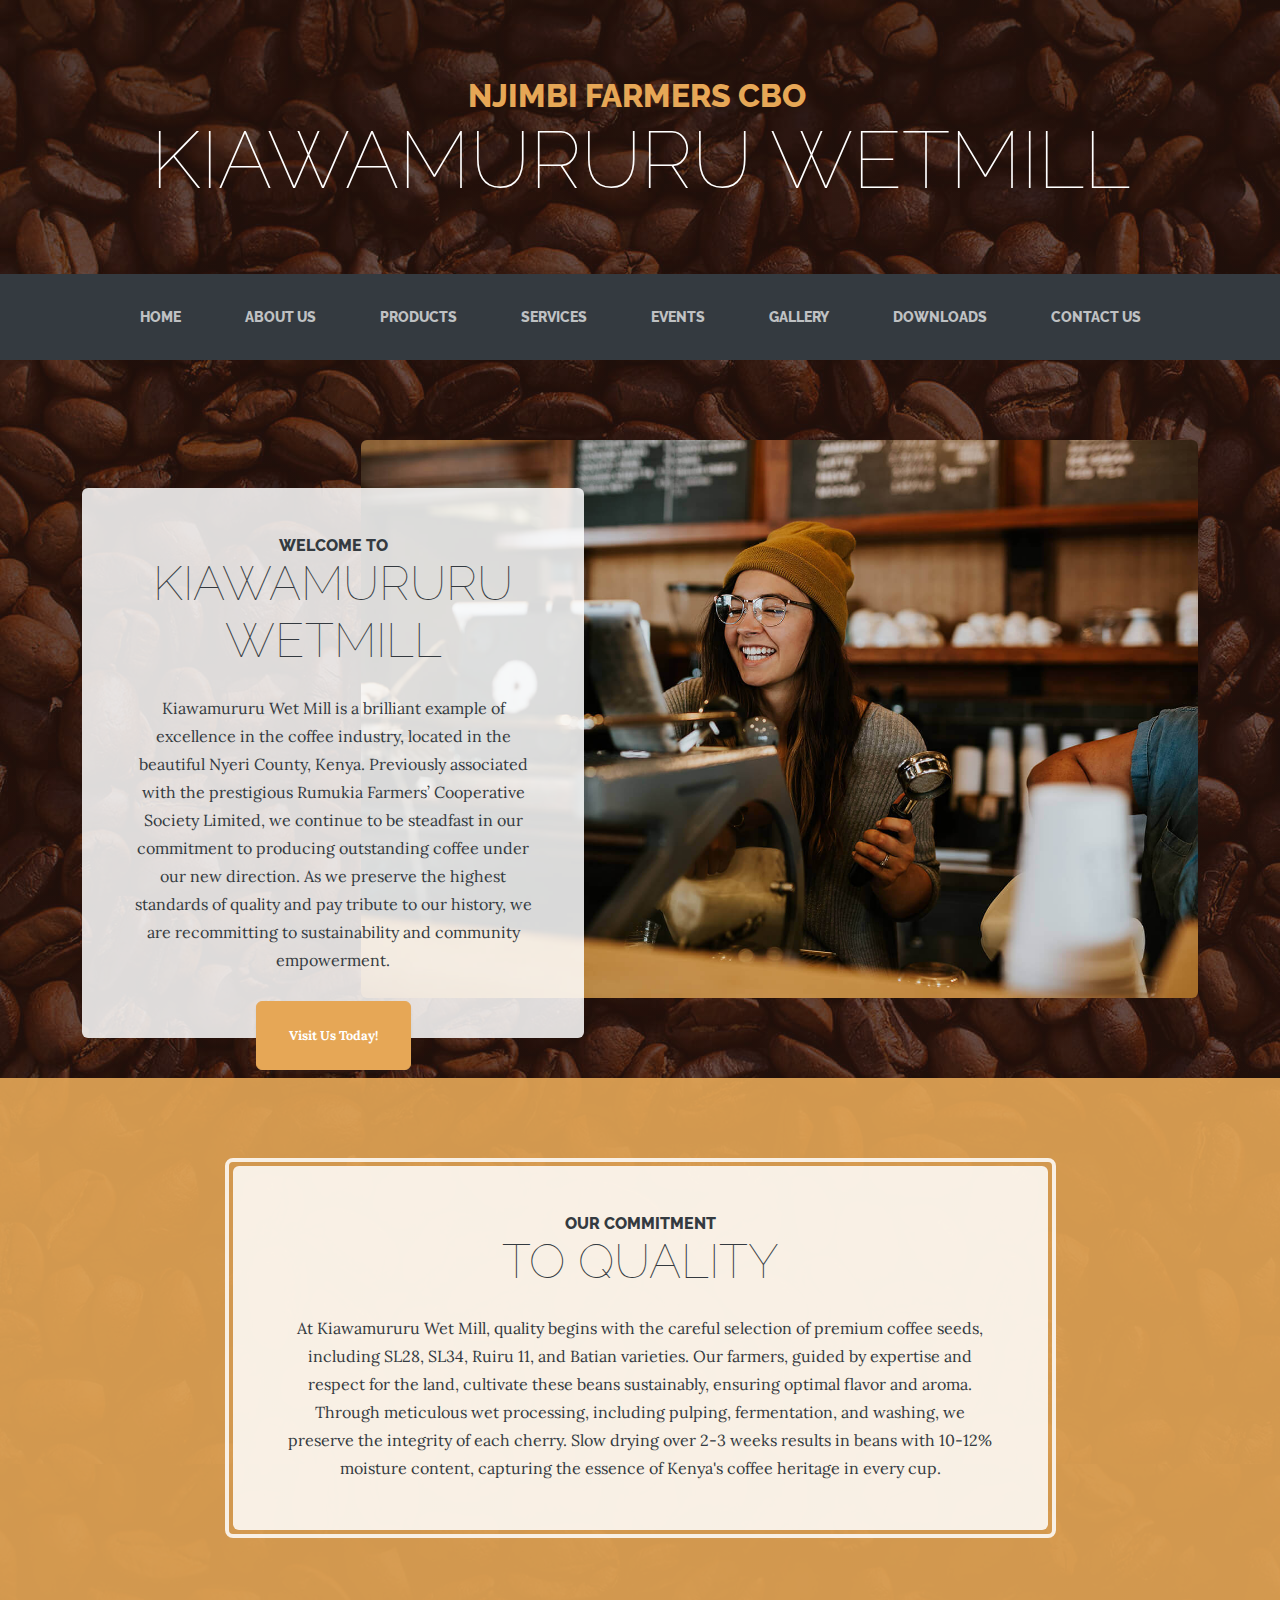
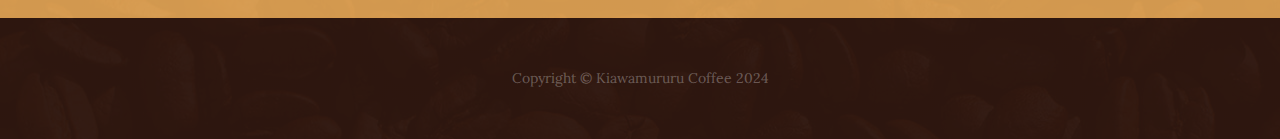
==== index.html @ 590cb736 "Initial Commit" ====
<!DOCTYPE html>
<html data-bs-theme="light" lang="en">

<head>
    <meta charset="utf-8">
    <meta name="viewport" content="width=device-width, initial-scale=1.0, shrink-to-fit=no">
    <title>Home - Kiawamururu Coffee</title>
    <meta name="description" content="Kiawamururu Factory was initially under the great Mukurwe-ini Society (now the Rumukia Society, as of
2004). This facility is wholly owned by member coffee growers and affiliated to Rumukia Farmers co-operative
society.
The factory is run by a Factory Manager who is oversees all daily operations and reports to the Society
Secretary Manager. Other staff includes an office clerk and machine operator. Additionally the factory has
three factory representatives elected by members to sit on the FCS management committee. The
representatives are involved in making major decisions for the factory and the society as a whole. A field
supervisory committee monitors operations and supervise field agronomic practices in the field to ensure
quality of produce and that farmers adhere to laid down productions regulations.">
    <link rel="stylesheet" href="assets/bootstrap/css/bootstrap.min.css">
    <link rel="stylesheet" href="assets/css/Lora.css">
    <link rel="stylesheet" href="assets/css/Raleway.css">
</head>

<body style="background:linear-gradient(rgba(47, 23, 15, 0.65), rgba(47, 23, 15, 0.65)), url('assets/img/bg.jpg');">
    <h1 class="text-center text-white d-none d-lg-block site-heading"><span class="text-primary site-heading-upper mb-3">Njimbi farmers cbo&nbsp;</span><span class="site-heading-lower">kiawamururu Wetmill</span></h1>
    <nav class="navbar navbar-expand-lg bg-dark py-lg-4 navbar-dark" id="mainNav">
        <div class="container"><a class="navbar-brand text-uppercase d-lg-none text-expanded" href="#">Kiawamururu Coffee</a><button data-bs-toggle="collapse" class="navbar-toggler" data-bs-target="#navbarResponsive"><span class="visually-hidden">Toggle navigation</span><span class="navbar-toggler-icon"></span></button>
            <div class="collapse navbar-collapse" id="navbarResponsive">
                <ul class="navbar-nav mx-auto">
                    <li class="nav-item"><a class="nav-link" href="index.html">Home</a></li>
                    <li class="nav-item"><a class="nav-link" href="about.html">About us</a></li>
                    <li class="nav-item"><a class="nav-link" href="products.html">Products</a></li>
                    <li class="nav-item"><a class="nav-link" href="store.html">Services</a></li>
                    <li class="nav-item"><a class="nav-link" href="#">events</a></li>
                    <li class="nav-item"><a class="nav-link" href="#">Gallery</a></li>
                    <li class="nav-item"><a class="nav-link" href="#">Downloads</a></li>
                    <li class="nav-item"><a class="nav-link" href="#">contact Us</a></li>
                </ul>
            </div>
        </div>
    </nav>
    <section class="page-section clearfix">
        <div class="container">
            <div class="intro"><img class="img-fluid intro-img mb-3 mb-lg-0 rounded" src="assets/img/intro.jpg">
                <div class="text-center intro-text p-5 rounded bg-faded">
                    <h2 class="section-heading mb-4"><span class="section-heading-upper">Welcome To</span><span class="section-heading-lower">kiawamururu wetmill</span></h2>
                    <p class="mb-3">Kiawamururu Wet Mill is a brilliant example of excellence in the coffee industry, located in the beautiful Nyeri County, Kenya. Previously associated with the prestigious Rumukia Farmers’ Cooperative Society Limited, we continue to be steadfast in our commitment to producing outstanding coffee under our new direction. As we preserve the highest standards of quality and pay tribute to our history, we are recommitting to sustainability and community empowerment.</p>
                    <div class="mx-auto intro-button"><a class="btn btn-primary d-inline-block mx-auto btn-xl" role="button" href="#">Visit Us Today!</a></div>
                </div>
            </div>
        </div>
    </section>
    <section class="cta" margin-top="10em">
        <div class="container">
            <div class="row">
                <div class="col-xl-9 mx-auto">
                    <div class="text-center cta-inner rounded">
                        <h2 class="section-heading mb-4"><span class="section-heading-upper">Our commitment</span><span class="section-heading-lower">To Quality</span></h2>
                        <p class="mb-0">At Kiawamururu Wet Mill, quality begins with the careful selection of premium coffee seeds, including SL28, SL34, Ruiru 11, and Batian varieties. Our farmers, guided by expertise and respect for the land, cultivate these beans sustainably, ensuring optimal flavor and aroma. Through meticulous wet processing, including pulping, fermentation, and washing, we preserve the integrity of each cherry. Slow drying over 2-3 weeks results in beans with 10-12% moisture content, capturing the essence of Kenya's coffee heritage in every cup.</p>
                    </div>
                </div>
            </div>
        </div>
    </section>
    <footer class="text-center footer text-faded py-5">
        <div class="container">
            <p class="m-0 small">Copyright&nbsp;©&nbsp;Kiawamururu Coffee 2024</p>
        </div>
    </footer>
    <script src="assets/js/jquery.min.js"></script>
    <script src="assets/bootstrap/js/bootstrap.min.js"></script>
    <script src="assets/js/current-day.js"></script>
</body>

</html>
---- assets/css/Lora.css ----
@font-face {
	font-family: 'Lora';
	src: url(../../assets/fonts/Lora-ea2f15fc76f4672fdc5694eb12962fe0.woff2) format('woff2');
	font-weight: 400;
	font-style: italic;
	font-display: swap;
	unicode-range: U+0460-052F, U+1C80-1C88, U+20B4, U+2DE0-2DFF, U+A640-A69F, U+FE2E-FE2F;
}

@font-face {
	font-family: 'Lora';
	src: url(../../assets/fonts/Lora-cb33b71a9abf86b7de3d083a04eb397a.woff2) format('woff2');
	font-weight: 400;
	font-style: italic;
	font-display: swap;
	unicode-range: U+0301, U+0400-045F, U+0490-0491, U+04B0-04B1, U+2116;
}

@font-face {
	font-family: 'Lora';
	src: url(../../assets/fonts/Lora-267fdfec67ac6cbd1489e616e8f21332.woff2) format('woff2');
	font-weight: 400;
	font-style: italic;
	font-display: swap;
	unicode-range: U+0302-0303, U+0305, U+0307-0308, U+0330, U+0391-03A1, U+03A3-03A9, U+03B1-03C9, U+03D1, U+03D5-03D6, U+03F0-03F1, U+03F4-03F5, U+2034-2037, U+2057, U+20D0-20DC, U+20E1, U+20E5-20EF, U+2102, U+210A-210E, U+2110-2112, U+2115, U+2119-211D, U+2124, U+2128, U+212C-212D, U+212F-2131, U+2133-2138, U+213C-2140, U+2145-2149, U+2190, U+2192, U+2194-21AE, U+21B0-21E5, U+21F1-21F2, U+21F4-2211, U+2213-2214, U+2216-22FF, U+2308-230B, U+2310, U+2319, U+231C-2321, U+2336-237A, U+237C, U+2395, U+239B-23B6, U+23D0, U+23DC-23E1, U+2474-2475, U+25AF, U+25B3, U+25B7, U+25BD, U+25C1, U+25CA, U+25CC, U+25FB, U+266D-266F, U+27C0-27FF, U+2900-2AFF, U+2B0E-2B11, U+2B30-2B4C, U+2BFE, U+FF5B, U+FF5D, U+1D400-1D7FF, U+1EE00-1EEFF;
}

@font-face {
	font-family: 'Lora';
	src: url(../../assets/fonts/Lora-3aef185362c89519bac510c0a935184e.woff2) format('woff2');
	font-weight: 400;
	font-style: italic;
	font-display: swap;
	unicode-range: U+0001-000C, U+000E-001F, U+007F-009F, U+20DD-20E0, U+20E2-20E4, U+2150-218F, U+2190, U+2192, U+2194-2199, U+21AF, U+21E6-21F0, U+21F3, U+2218-2219, U+2299, U+22C4-22C6, U+2300-243F, U+2440-244A, U+2460-24FF, U+25A0-27BF, U+2800-28FF, U+2921-2922, U+2981, U+29BF, U+29EB, U+2B00-2BFF, U+4DC0-4DFF, U+FFF9-FFFB, U+10140-1018E, U+10190-1019C, U+101A0, U+101D0-101FD, U+102E0-102FB, U+10E60-10E7E, U+1D2C0-1D2D3, U+1D2E0-1D37F, U+1F000-1F0FF, U+1F100-1F1AD, U+1F1E6-1F1FF, U+1F30D-1F30F, U+1F315, U+1F31C, U+1F31E, U+1F320-1F32C, U+1F336, U+1F378, U+1F37D, U+1F382, U+1F393-1F39F, U+1F3A7-1F3A8, U+1F3AC-1F3AF, U+1F3C2, U+1F3C4-1F3C6, U+1F3CA-1F3CE, U+1F3D4-1F3E0, U+1F3ED, U+1F3F1-1F3F3, U+1F3F5-1F3F7, U+1F408, U+1F415, U+1F41F, U+1F426, U+1F43F, U+1F441-1F442, U+1F444, U+1F446-1F449, U+1F44C-1F44E, U+1F453, U+1F46A, U+1F47D, U+1F4A3, U+1F4B0, U+1F4B3, U+1F4B9, U+1F4BB, U+1F4BF, U+1F4C8-1F4CB, U+1F4D6, U+1F4DA, U+1F4DF, U+1F4E3-1F4E6, U+1F4EA-1F4ED, U+1F4F7, U+1F4F9-1F4FB, U+1F4FD-1F4FE, U+1F503, U+1F507-1F50B, U+1F50D, U+1F512-1F513, U+1F53E-1F54A, U+1F54F-1F5FA, U+1F610, U+1F650-1F67F, U+1F687, U+1F68D, U+1F691, U+1F694, U+1F698, U+1F6AD, U+1F6B2, U+1F6B9-1F6BA, U+1F6BC, U+1F6C6-1F6CF, U+1F6D3-1F6D7, U+1F6E0-1F6EA, U+1F6F0-1F6F3, U+1F6F7-1F6FC, U+1F700-1F7FF, U+1F800-1F80B, U+1F810-1F847, U+1F850-1F859, U+1F860-1F887, U+1F890-1F8AD, U+1F8B0-1F8B1, U+1F900-1F90B, U+1F93B, U+1F946, U+1F984, U+1F996, U+1F9E9, U+1FA00-1FA6F, U+1FA70-1FA7C, U+1FA80-1FA88, U+1FA90-1FABD, U+1FABF-1FAC5, U+1FACE-1FADB, U+1FAE0-1FAE8, U+1FAF0-1FAF8, U+1FB00-1FBFF;
}

@font-face {
	font-family: 'Lora';
	src: url(../../assets/fonts/Lora-f9640bea19f9d3f92d533cfc4843503a.woff2) format('woff2');
	font-weight: 400;
	font-style: italic;
	font-display: swap;
	unicode-range: U+0102-0103, U+0110-0111, U+0128-0129, U+0168-0169, U+01A0-01A1, U+01AF-01B0, U+0300-0301, U+0303-0304, U+0308-0309, U+0323, U+0329, U+1EA0-1EF9, U+20AB;
}

@font-face {
	font-family: 'Lora';
	src: url(../../assets/fonts/Lora-28de9fecfd8057695bc2c745bdec87e8.woff2) format('woff2');
	font-weight: 400;
	font-style: italic;
	font-display: swap;
	unicode-range: U+0100-02AF, U+0304, U+0308, U+0329, U+1E00-1E9F, U+1EF2-1EFF, U+2020, U+20A0-20AB, U+20AD-20C0, U+2113, U+2C60-2C7F, U+A720-A7FF;
}

@font-face {
	font-family: 'Lora';
	src: url(../../assets/fonts/Lora-949b09c1a87c35c5c4b1c8da98639f54.woff2) format('woff2');
	font-weight: 400;
	font-style: italic;
	font-display: swap;
	unicode-range: U+0000-00FF, U+0131, U+0152-0153, U+02BB-02BC, U+02C6, U+02DA, U+02DC, U+0304, U+0308, U+0329, U+2000-206F, U+2074, U+20AC, U+2122, U+2191, U+2193, U+2212, U+2215, U+FEFF, U+FFFD;
}

@font-face {
	font-family: 'Lora';
	src: url(../../assets/fonts/Lora-ea2f15fc76f4672fdc5694eb12962fe0.woff2) format('woff2');
	font-weight: 700;
	font-style: italic;
	font-display: swap;
	unicode-range: U+0460-052F, U+1C80-1C88, U+20B4, U+2DE0-2DFF, U+A640-A69F, U+FE2E-FE2F;
}

@font-face {
	font-family: 'Lora';
	src: url(../../assets/fonts/Lora-cb33b71a9abf86b7de3d083a04eb397a.woff2) format('woff2');
	font-weight: 700;
	font-style: italic;
	font-display: swap;
	unicode-range: U+0301, U+0400-045F, U+0490-0491, U+04B0-04B1, U+2116;
}

@font-face {
	font-family: 'Lora';
	src: url(../../assets/fonts/Lora-267fdfec67ac6cbd1489e616e8f21332.woff2) format('woff2');
	font-weight: 700;
	font-style: italic;
	font-display: swap;
	unicode-range: U+0302-0303, U+0305, U+0307-0308, U+0330, U+0391-03A1, U+03A3-03A9, U+03B1-03C9, U+03D1, U+03D5-03D6, U+03F0-03F1, U+03F4-03F5, U+2034-2037, U+2057, U+20D0-20DC, U+20E1, U+20E5-20EF, U+2102, U+210A-210E, U+2110-2112, U+2115, U+2119-211D, U+2124, U+2128, U+212C-212D, U+212F-2131, U+2133-2138, U+213C-2140, U+2145-2149, U+2190, U+2192, U+2194-21AE, U+21B0-21E5, U+21F1-21F2, U+21F4-2211, U+2213-2214, U+2216-22FF, U+2308-230B, U+2310, U+2319, U+231C-2321, U+2336-237A, U+237C, U+2395, U+239B-23B6, U+23D0, U+23DC-23E1, U+2474-2475, U+25AF, U+25B3, U+25B7, U+25BD, U+25C1, U+25CA, U+25CC, U+25FB, U+266D-266F, U+27C0-27FF, U+2900-2AFF, U+2B0E-2B11, U+2B30-2B4C, U+2BFE, U+FF5B, U+FF5D, U+1D400-1D7FF, U+1EE00-1EEFF;
}

@font-face {
	font-family: 'Lora';
	src: url(../../assets/fonts/Lora-3aef185362c89519bac510c0a935184e.woff2) format('woff2');
	font-weight: 700;
	font-style: italic;
	font-display: swap;
	unicode-range: U+0001-000C, U+000E-001F, U+007F-009F, U+20DD-20E0, U+20E2-20E4, U+2150-218F, U+2190, U+2192, U+2194-2199, U+21AF, U+21E6-21F0, U+21F3, U+2218-2219, U+2299, U+22C4-22C6, U+2300-243F, U+2440-244A, U+2460-24FF, U+25A0-27BF, U+2800-28FF, U+2921-2922, U+2981, U+29BF, U+29EB, U+2B00-2BFF, U+4DC0-4DFF, U+FFF9-FFFB, U+10140-1018E, U+10190-1019C, U+101A0, U+101D0-101FD, U+102E0-102FB, U+10E60-10E7E, U+1D2C0-1D2D3, U+1D2E0-1D37F, U+1F000-1F0FF, U+1F100-1F1AD, U+1F1E6-1F1FF, U+1F30D-1F30F, U+1F315, U+1F31C, U+1F31E, U+1F320-1F32C, U+1F336, U+1F378, U+1F37D, U+1F382, U+1F393-1F39F, U+1F3A7-1F3A8, U+1F3AC-1F3AF, U+1F3C2, U+1F3C4-1F3C6, U+1F3CA-1F3CE, U+1F3D4-1F3E0, U+1F3ED, U+1F3F1-1F3F3, U+1F3F5-1F3F7, U+1F408, U+1F415, U+1F41F, U+1F426, U+1F43F, U+1F441-1F442, U+1F444, U+1F446-1F449, U+1F44C-1F44E, U+1F453, U+1F46A, U+1F47D, U+1F4A3, U+1F4B0, U+1F4B3, U+1F4B9, U+1F4BB, U+1F4BF, U+1F4C8-1F4CB, U+1F4D6, U+1F4DA, U+1F4DF, U+1F4E3-1F4E6, U+1F4EA-1F4ED, U+1F4F7, U+1F4F9-1F4FB, U+1F4FD-1F4FE, U+1F503, U+1F507-1F50B, U+1F50D, U+1F512-1F513, U+1F53E-1F54A, U+1F54F-1F5FA, U+1F610, U+1F650-1F67F, U+1F687, U+1F68D, U+1F691, U+1F694, U+1F698, U+1F6AD, U+1F6B2, U+1F6B9-1F6BA, U+1F6BC, U+1F6C6-1F6CF, U+1F6D3-1F6D7, U+1F6E0-1F6EA, U+1F6F0-1F6F3, U+1F6F7-1F6FC, U+1F700-1F7FF, U+1F800-1F80B, U+1F810-1F847, U+1F850-1F859, U+1F860-1F887, U+1F890-1F8AD, U+1F8B0-1F8B1, U+1F900-1F90B, U+1F93B, U+1F946, U+1F984, U+1F996, U+1F9E9, U+1FA00-1FA6F, U+1FA70-1FA7C, U+1FA80-1FA88, U+1FA90-1FABD, U+1FABF-1FAC5, U+1FACE-1FADB, U+1FAE0-1FAE8, U+1FAF0-1FAF8, U+1FB00-1FBFF;
}

@font-face {
	font-family: 'Lora';
	src: url(../../assets/fonts/Lora-f9640bea19f9d3f92d533cfc4843503a.woff2) format('woff2');
	font-weight: 700;
	font-style: italic;
	font-display: swap;
	unicode-range: U+0102-0103, U+0110-0111, U+0128-0129, U+0168-0169, U+01A0-01A1, U+01AF-01B0, U+0300-0301, U+0303-0304, U+0308-0309, U+0323, U+0329, U+1EA0-1EF9, U+20AB;
}

@font-face {
	font-family: 'Lora';
	src: url(../../assets/fonts/Lora-28de9fecfd8057695bc2c745bdec87e8.woff2) format('woff2');
	font-weight: 700;
	font-style: italic;
	font-display: swap;
	unicode-range: U+0100-02AF, U+0304, U+0308, U+0329, U+1E00-1E9F, U+1EF2-1EFF, U+2020, U+20A0-20AB, U+20AD-20C0, U+2113, U+2C60-2C7F, U+A720-A7FF;
}

@font-face {
	font-family: 'Lora';
	src: url(../../assets/fonts/Lora-949b09c1a87c35c5c4b1c8da98639f54.woff2) format('woff2');
	font-weight: 700;
	font-style: italic;
	font-display: swap;
	unicode-range: U+0000-00FF, U+0131, U+0152-0153, U+02BB-02BC, U+02C6, U+02DA, U+02DC, U+0304, U+0308, U+0329, U+2000-206F, U+2074, U+20AC, U+2122, U+2191, U+2193, U+2212, U+2215, U+FEFF, U+FFFD;
}

@font-face {
	font-family: 'Lora';
	src: url(../../assets/fonts/Lora-069e868535b29b8c75e2d1509e0a2b53.woff2) format('woff2');
	font-weight: 400;
	font-style: normal;
	font-display: swap;
	unicode-range: U+0460-052F, U+1C80-1C88, U+20B4, U+2DE0-2DFF, U+A640-A69F, U+FE2E-FE2F;
}

@font-face {
	font-family: 'Lora';
	src: url(../../assets/fonts/Lora-fb7f157da095da421a14f542733a7ce5.woff2) format('woff2');
	font-weight: 400;
	font-style: normal;
	font-display: swap;
	unicode-range: U+0301, U+0400-045F, U+0490-0491, U+04B0-04B1, U+2116;
}

@font-face {
	font-family: 'Lora';
	src: url(../../assets/fonts/Lora-9dc6be6822c1687f760bd5c960bdae6b.woff2) format('woff2');
	font-weight: 400;
	font-style: normal;
	font-display: swap;
	unicode-range: U+0302-0303, U+0305, U+0307-0308, U+0330, U+0391-03A1, U+03A3-03A9, U+03B1-03C9, U+03D1, U+03D5-03D6, U+03F0-03F1, U+03F4-03F5, U+2034-2037, U+2057, U+20D0-20DC, U+20E1, U+20E5-20EF, U+2102, U+210A-210E, U+2110-2112, U+2115, U+2119-211D, U+2124, U+2128, U+212C-212D, U+212F-2131, U+2133-2138, U+213C-2140, U+2145-2149, U+2190, U+2192, U+2194-21AE, U+21B0-21E5, U+21F1-21F2, U+21F4-2211, U+2213-2214, U+2216-22FF, U+2308-230B, U+2310, U+2319, U+231C-2321, U+2336-237A, U+237C, U+2395, U+239B-23B6, U+23D0, U+23DC-23E1, U+2474-2475, U+25AF, U+25B3, U+25B7, U+25BD, U+25C1, U+25CA, U+25CC, U+25FB, U+266D-266F, U+27C0-27FF, U+2900-2AFF, U+2B0E-2B11, U+2B30-2B4C, U+2BFE, U+FF5B, U+FF5D, U+1D400-1D7FF, U+1EE00-1EEFF;
}

@font-face {
	font-family: 'Lora';
	src: url(../../assets/fonts/Lora-8b950d0b57c9348f287e824bb1c94c0c.woff2) format('woff2');
	font-weight: 400;
	font-style: normal;
	font-display: swap;
	unicode-range: U+0001-000C, U+000E-001F, U+007F-009F, U+20DD-20E0, U+20E2-20E4, U+2150-218F, U+2190, U+2192, U+2194-2199, U+21AF, U+21E6-21F0, U+21F3, U+2218-2219, U+2299, U+22C4-22C6, U+2300-243F, U+2440-244A, U+2460-24FF, U+25A0-27BF, U+2800-28FF, U+2921-2922, U+2981, U+29BF, U+29EB, U+2B00-2BFF, U+4DC0-4DFF, U+FFF9-FFFB, U+10140-1018E, U+10190-1019C, U+101A0, U+101D0-101FD, U+102E0-102FB, U+10E60-10E7E, U+1D2C0-1D2D3, U+1D2E0-1D37F, U+1F000-1F0FF, U+1F100-1F1AD, U+1F1E6-1F1FF, U+1F30D-1F30F, U+1F315, U+1F31C, U+1F31E, U+1F320-1F32C, U+1F336, U+1F378, U+1F37D, U+1F382, U+1F393-1F39F, U+1F3A7-1F3A8, U+1F3AC-1F3AF, U+1F3C2, U+1F3C4-1F3C6, U+1F3CA-1F3CE, U+1F3D4-1F3E0, U+1F3ED, U+1F3F1-1F3F3, U+1F3F5-1F3F7, U+1F408, U+1F415, U+1F41F, U+1F426, U+1F43F, U+1F441-1F442, U+1F444, U+1F446-1F449, U+1F44C-1F44E, U+1F453, U+1F46A, U+1F47D, U+1F4A3, U+1F4B0, U+1F4B3, U+1F4B9, U+1F4BB, U+1F4BF, U+1F4C8-1F4CB, U+1F4D6, U+1F4DA, U+1F4DF, U+1F4E3-1F4E6, U+1F4EA-1F4ED, U+1F4F7, U+1F4F9-1F4FB, U+1F4FD-1F4FE, U+1F503, U+1F507-1F50B, U+1F50D, U+1F512-1F513, U+1F53E-1F54A, U+1F54F-1F5FA, U+1F610, U+1F650-1F67F, U+1F687, U+1F68D, U+1F691, U+1F694, U+1F698, U+1F6AD, U+1F6B2, U+1F6B9-1F6BA, U+1F6BC, U+1F6C6-1F6CF, U+1F6D3-1F6D7, U+1F6E0-1F6EA, U+1F6F0-1F6F3, U+1F6F7-1F6FC, U+1F700-1F7FF, U+1F800-1F80B, U+1F810-1F847, U+1F850-1F859, U+1F860-1F887, U+1F890-1F8AD, U+1F8B0-1F8B1, U+1F900-1F90B, U+1F93B, U+1F946, U+1F984, U+1F996, U+1F9E9, U+1FA00-1FA6F, U+1FA70-1FA7C, U+1FA80-1FA88, U+1FA90-1FABD, U+1FABF-1FAC5, U+1FACE-1FADB, U+1FAE0-1FAE8, U+1FAF0-1FAF8, U+1FB00-1FBFF;
}

@font-face {
	font-family: 'Lora';
	src: url(../../assets/fonts/Lora-e6751f3a9f00ca5d2005c39cdd06ade3.woff2) format('woff2');
	font-weight: 400;
	font-style: normal;
	font-display: swap;
	unicode-range: U+0102-0103, U+0110-0111, U+0128-0129, U+0168-0169, U+01A0-01A1, U+01AF-01B0, U+0300-0301, U+0303-0304, U+0308-0309, U+0323, U+0329, U+1EA0-1EF9, U+20AB;
}

@font-face {
	font-family: 'Lora';
	src: url(../../assets/fonts/Lora-c80641fb25cec35fe183b28438fe8080.woff2) format('woff2');
	font-weight: 400;
	font-style: normal;
	font-display: swap;
	unicode-range: U+0100-02AF, U+0304, U+0308, U+0329, U+1E00-1E9F, U+1EF2-1EFF, U+2020, U+20A0-20AB, U+20AD-20C0, U+2113, U+2C60-2C7F, U+A720-A7FF;
}

@font-face {
	font-family: 'Lora';
	src: url(../../assets/fonts/Lora-f37c495295ce73ffbcf2527b37e75e14.woff2) format('woff2');
	font-weight: 400;
	font-style: normal;
	font-display: swap;
	unicode-range: U+0000-00FF, U+0131, U+0152-0153, U+02BB-02BC, U+02C6, U+02DA, U+02DC, U+0304, U+0308, U+0329, U+2000-206F, U+2074, U+20AC, U+2122, U+2191, U+2193, U+2212, U+2215, U+FEFF, U+FFFD;
}

@font-face {
	font-family: 'Lora';
	src: url(../../assets/fonts/Lora-069e868535b29b8c75e2d1509e0a2b53.woff2) format('woff2');
	font-weight: 700;
	font-style: normal;
	font-display: swap;
	unicode-range: U+0460-052F, U+1C80-1C88, U+20B4, U+2DE0-2DFF, U+A640-A69F, U+FE2E-FE2F;
}

@font-face {
	font-family: 'Lora';
	src: url(../../assets/fonts/Lora-fb7f157da095da421a14f542733a7ce5.woff2) format('woff2');
	font-weight: 700;
	font-style: normal;
	font-display: swap;
	unicode-range: U+0301, U+0400-045F, U+0490-0491, U+04B0-04B1, U+2116;
}

@font-face {
	font-family: 'Lora';
	src: url(../../assets/fonts/Lora-9dc6be6822c1687f760bd5c960bdae6b.woff2) format('woff2');
	font-weight: 700;
	font-style: normal;
	font-display: swap;
	unicode-range: U+0302-0303, U+0305, U+0307-0308, U+0330, U+0391-03A1, U+03A3-03A9, U+03B1-03C9, U+03D1, U+03D5-03D6, U+03F0-03F1, U+03F4-03F5, U+2034-2037, U+2057, U+20D0-20DC, U+20E1, U+20E5-20EF, U+2102, U+210A-210E, U+2110-2112, U+2115, U+2119-211D, U+2124, U+2128, U+212C-212D, U+212F-2131, U+2133-2138, U+213C-2140, U+2145-2149, U+2190, U+2192, U+2194-21AE, U+21B0-21E5, U+21F1-21F2, U+21F4-2211, U+2213-2214, U+2216-22FF, U+2308-230B, U+2310, U+2319, U+231C-2321, U+2336-237A, U+237C, U+2395, U+239B-23B6, U+23D0, U+23DC-23E1, U+2474-2475, U+25AF, U+25B3, U+25B7, U+25BD, U+25C1, U+25CA, U+25CC, U+25FB, U+266D-266F, U+27C0-27FF, U+2900-2AFF, U+2B0E-2B11, U+2B30-2B4C, U+2BFE, U+FF5B, U+FF5D, U+1D400-1D7FF, U+1EE00-1EEFF;
}

@font-face {
	font-family: 'Lora';
	src: url(../../assets/fonts/Lora-8b950d0b57c9348f287e824bb1c94c0c.woff2) format('woff2');
	font-weight: 700;
	font-style: normal;
	font-display: swap;
	unicode-range: U+0001-000C, U+000E-001F, U+007F-009F, U+20DD-20E0, U+20E2-20E4, U+2150-218F, U+2190, U+2192, U+2194-2199, U+21AF, U+21E6-21F0, U+21F3, U+2218-2219, U+2299, U+22C4-22C6, U+2300-243F, U+2440-244A, U+2460-24FF, U+25A0-27BF, U+2800-28FF, U+2921-2922, U+2981, U+29BF, U+29EB, U+2B00-2BFF, U+4DC0-4DFF, U+FFF9-FFFB, U+10140-1018E, U+10190-1019C, U+101A0, U+101D0-101FD, U+102E0-102FB, U+10E60-10E7E, U+1D2C0-1D2D3, U+1D2E0-1D37F, U+1F000-1F0FF, U+1F100-1F1AD, U+1F1E6-1F1FF, U+1F30D-1F30F, U+1F315, U+1F31C, U+1F31E, U+1F320-1F32C, U+1F336, U+1F378, U+1F37D, U+1F382, U+1F393-1F39F, U+1F3A7-1F3A8, U+1F3AC-1F3AF, U+1F3C2, U+1F3C4-1F3C6, U+1F3CA-1F3CE, U+1F3D4-1F3E0, U+1F3ED, U+1F3F1-1F3F3, U+1F3F5-1F3F7, U+1F408, U+1F415, U+1F41F, U+1F426, U+1F43F, U+1F441-1F442, U+1F444, U+1F446-1F449, U+1F44C-1F44E, U+1F453, U+1F46A, U+1F47D, U+1F4A3, U+1F4B0, U+1F4B3, U+1F4B9, U+1F4BB, U+1F4BF, U+1F4C8-1F4CB, U+1F4D6, U+1F4DA, U+1F4DF, U+1F4E3-1F4E6, U+1F4EA-1F4ED, U+1F4F7, U+1F4F9-1F4FB, U+1F4FD-1F4FE, U+1F503, U+1F507-1F50B, U+1F50D, U+1F512-1F513, U+1F53E-1F54A, U+1F54F-1F5FA, U+1F610, U+1F650-1F67F, U+1F687, U+1F68D, U+1F691, U+1F694, U+1F698, U+1F6AD, U+1F6B2, U+1F6B9-1F6BA, U+1F6BC, U+1F6C6-1F6CF, U+1F6D3-1F6D7, U+1F6E0-1F6EA, U+1F6F0-1F6F3, U+1F6F7-1F6FC, U+1F700-1F7FF, U+1F800-1F80B, U+1F810-1F847, U+1F850-1F859, U+1F860-1F887, U+1F890-1F8AD, U+1F8B0-1F8B1, U+1F900-1F90B, U+1F93B, U+1F946, U+1F984, U+1F996, U+1F9E9, U+1FA00-1FA6F, U+1FA70-1FA7C, U+1FA80-1FA88, U+1FA90-1FABD, U+1FABF-1FAC5, U+1FACE-1FADB, U+1FAE0-1FAE8, U+1FAF0-1FAF8, U+1FB00-1FBFF;
}

@font-face {
	font-family: 'Lora';
	src: url(../../assets/fonts/Lora-e6751f3a9f00ca5d2005c39cdd06ade3.woff2) format('woff2');
	font-weight: 700;
	font-style: normal;
	font-display: swap;
	unicode-range: U+0102-0103, U+0110-0111, U+0128-0129, U+0168-0169, U+01A0-01A1, U+01AF-01B0, U+0300-0301, U+0303-0304, U+0308-0309, U+0323, U+0329, U+1EA0-1EF9, U+20AB;
}

@font-face {
	font-family: 'Lora';
	src: url(../../assets/fonts/Lora-c80641fb25cec35fe183b28438fe8080.woff2) format('woff2');
	font-weight: 700;
	font-style: normal;
	font-display: swap;
	unicode-range: U+0100-02AF, U+0304, U+0308, U+0329, U+1E00-1E9F, U+1EF2-1EFF, U+2020, U+20A0-20AB, U+20AD-20C0, U+2113, U+2C60-2C7F, U+A720-A7FF;
}

@font-face {
	font-family: 'Lora';
	src: url(../../assets/fonts/Lora-f37c495295ce73ffbcf2527b37e75e14.woff2) format('woff2');
	font-weight: 700;
	font-style: normal;
	font-display: swap;
	unicode-range: U+0000-00FF, U+0131, U+0152-0153, U+02BB-02BC, U+02C6, U+02DA, U+02DC, U+0304, U+0308, U+0329, U+2000-206F, U+2074, U+20AC, U+2122, U+2191, U+2193, U+2212, U+2215, U+FEFF, U+FFFD;
}
---- assets/css/Raleway.css ----
@font-face {
	font-family: 'Raleway';
	src: url(../../assets/fonts/Raleway-e2c1e6096673fd9e05d0e19415e10b0e.woff2) format('woff2');
	font-weight: 100;
	font-style: italic;
	font-display: swap;
	unicode-range: U+0460-052F, U+1C80-1C88, U+20B4, U+2DE0-2DFF, U+A640-A69F, U+FE2E-FE2F;
}

@font-face {
	font-family: 'Raleway';
	src: url(../../assets/fonts/Raleway-edece0f97a2b82a48ee371e0026520e1.woff2) format('woff2');
	font-weight: 100;
	font-style: italic;
	font-display: swap;
	unicode-range: U+0301, U+0400-045F, U+0490-0491, U+04B0-04B1, U+2116;
}

@font-face {
	font-family: 'Raleway';
	src: url(../../assets/fonts/Raleway-bd8fdf16595de6e1af72b0ec3a6c5bd1.woff2) format('woff2');
	font-weight: 100;
	font-style: italic;
	font-display: swap;
	unicode-range: U+0102-0103, U+0110-0111, U+0128-0129, U+0168-0169, U+01A0-01A1, U+01AF-01B0, U+0300-0301, U+0303-0304, U+0308-0309, U+0323, U+0329, U+1EA0-1EF9, U+20AB;
}

@font-face {
	font-family: 'Raleway';
	src: url(../../assets/fonts/Raleway-cdcba710e5bf0f2ea35050e0c9c3226a.woff2) format('woff2');
	font-weight: 100;
	font-style: italic;
	font-display: swap;
	unicode-range: U+0100-02AF, U+0304, U+0308, U+0329, U+1E00-1E9F, U+1EF2-1EFF, U+2020, U+20A0-20AB, U+20AD-20C0, U+2113, U+2C60-2C7F, U+A720-A7FF;
}

@font-face {
	font-family: 'Raleway';
	src: url(../../assets/fonts/Raleway-e19641489d0838795c9fbd5b0d3870d7.woff2) format('woff2');
	font-weight: 100;
	font-style: italic;
	font-display: swap;
	unicode-range: U+0000-00FF, U+0131, U+0152-0153, U+02BB-02BC, U+02C6, U+02DA, U+02DC, U+0304, U+0308, U+0329, U+2000-206F, U+2074, U+20AC, U+2122, U+2191, U+2193, U+2212, U+2215, U+FEFF, U+FFFD;
}

@font-face {
	font-family: 'Raleway';
	src: url(../../assets/fonts/Raleway-e2c1e6096673fd9e05d0e19415e10b0e.woff2) format('woff2');
	font-weight: 200;
	font-style: italic;
	font-display: swap;
	unicode-range: U+0460-052F, U+1C80-1C88, U+20B4, U+2DE0-2DFF, U+A640-A69F, U+FE2E-FE2F;
}

@font-face {
	font-family: 'Raleway';
	src: url(../../assets/fonts/Raleway-edece0f97a2b82a48ee371e0026520e1.woff2) format('woff2');
	font-weight: 200;
	font-style: italic;
	font-display: swap;
	unicode-range: U+0301, U+0400-045F, U+0490-0491, U+04B0-04B1, U+2116;
}

@font-face {
	font-family: 'Raleway';
	src: url(../../assets/fonts/Raleway-bd8fdf16595de6e1af72b0ec3a6c5bd1.woff2) format('woff2');
	font-weight: 200;
	font-style: italic;
	font-display: swap;
	unicode-range: U+0102-0103, U+0110-0111, U+0128-0129, U+0168-0169, U+01A0-01A1, U+01AF-01B0, U+0300-0301, U+0303-0304, U+0308-0309, U+0323, U+0329, U+1EA0-1EF9, U+20AB;
}

@font-face {
	font-family: 'Raleway';
	src: url(../../assets/fonts/Raleway-cdcba710e5bf0f2ea35050e0c9c3226a.woff2) format('woff2');
	font-weight: 200;
	font-style: italic;
	font-display: swap;
	unicode-range: U+0100-02AF, U+0304, U+0308, U+0329, U+1E00-1E9F, U+1EF2-1EFF, U+2020, U+20A0-20AB, U+20AD-20C0, U+2113, U+2C60-2C7F, U+A720-A7FF;
}

@font-face {
	font-family: 'Raleway';
	src: url(../../assets/fonts/Raleway-e19641489d0838795c9fbd5b0d3870d7.woff2) format('woff2');
	font-weight: 200;
	font-style: italic;
	font-display: swap;
	unicode-range: U+0000-00FF, U+0131, U+0152-0153, U+02BB-02BC, U+02C6, U+02DA, U+02DC, U+0304, U+0308, U+0329, U+2000-206F, U+2074, U+20AC, U+2122, U+2191, U+2193, U+2212, U+2215, U+FEFF, U+FFFD;
}

@font-face {
	font-family: 'Raleway';
	src: url(../../assets/fonts/Raleway-e2c1e6096673fd9e05d0e19415e10b0e.woff2) format('woff2');
	font-weight: 300;
	font-style: italic;
	font-display: swap;
	unicode-range: U+0460-052F, U+1C80-1C88, U+20B4, U+2DE0-2DFF, U+A640-A69F, U+FE2E-FE2F;
}

@font-face {
	font-family: 'Raleway';
	src: url(../../assets/fonts/Raleway-edece0f97a2b82a48ee371e0026520e1.woff2) format('woff2');
	font-weight: 300;
	font-style: italic;
	font-display: swap;
	unicode-range: U+0301, U+0400-045F, U+0490-0491, U+04B0-04B1, U+2116;
}

@font-face {
	font-family: 'Raleway';
	src: url(../../assets/fonts/Raleway-bd8fdf16595de6e1af72b0ec3a6c5bd1.woff2) format('woff2');
	font-weight: 300;
	font-style: italic;
	font-display: swap;
	unicode-range: U+0102-0103, U+0110-0111, U+0128-0129, U+0168-0169, U+01A0-01A1, U+01AF-01B0, U+0300-0301, U+0303-0304, U+0308-0309, U+0323, U+0329, U+1EA0-1EF9, U+20AB;
}

@font-face {
	font-family: 'Raleway';
	src: url(../../assets/fonts/Raleway-cdcba710e5bf0f2ea35050e0c9c3226a.woff2) format('woff2');
	font-weight: 300;
	font-style: italic;
	font-display: swap;
	unicode-range: U+0100-02AF, U+0304, U+0308, U+0329, U+1E00-1E9F, U+1EF2-1EFF, U+2020, U+20A0-20AB, U+20AD-20C0, U+2113, U+2C60-2C7F, U+A720-A7FF;
}

@font-face {
	font-family: 'Raleway';
	src: url(../../assets/fonts/Raleway-e19641489d0838795c9fbd5b0d3870d7.woff2) format('woff2');
	font-weight: 300;
	font-style: italic;
	font-display: swap;
	unicode-range: U+0000-00FF, U+0131, U+0152-0153, U+02BB-02BC, U+02C6, U+02DA, U+02DC, U+0304, U+0308, U+0329, U+2000-206F, U+2074, U+20AC, U+2122, U+2191, U+2193, U+2212, U+2215, U+FEFF, U+FFFD;
}

@font-face {
	font-family: 'Raleway';
	src: url(../../assets/fonts/Raleway-e2c1e6096673fd9e05d0e19415e10b0e.woff2) format('woff2');
	font-weight: 400;
	font-style: italic;
	font-display: swap;
	unicode-range: U+0460-052F, U+1C80-1C88, U+20B4, U+2DE0-2DFF, U+A640-A69F, U+FE2E-FE2F;
}

@font-face {
	font-family: 'Raleway';
	src: url(../../assets/fonts/Raleway-edece0f97a2b82a48ee371e0026520e1.woff2) format('woff2');
	font-weight: 400;
	font-style: italic;
	font-display: swap;
	unicode-range: U+0301, U+0400-045F, U+0490-0491, U+04B0-04B1, U+2116;
}

@font-face {
	font-family: 'Raleway';
	src: url(../../assets/fonts/Raleway-bd8fdf16595de6e1af72b0ec3a6c5bd1.woff2) format('woff2');
	font-weight: 400;
	font-style: italic;
	font-display: swap;
	unicode-range: U+0102-0103, U+0110-0111, U+0128-0129, U+0168-0169, U+01A0-01A1, U+01AF-01B0, U+0300-0301, U+0303-0304, U+0308-0309, U+0323, U+0329, U+1EA0-1EF9, U+20AB;
}

@font-face {
	font-family: 'Raleway';
	src: url(../../assets/fonts/Raleway-cdcba710e5bf0f2ea35050e0c9c3226a.woff2) format('woff2');
	font-weight: 400;
	font-style: italic;
	font-display: swap;
	unicode-range: U+0100-02AF, U+0304, U+0308, U+0329, U+1E00-1E9F, U+1EF2-1EFF, U+2020, U+20A0-20AB, U+20AD-20C0, U+2113, U+2C60-2C7F, U+A720-A7FF;
}

@font-face {
	font-family: 'Raleway';
	src: url(../../assets/fonts/Raleway-e19641489d0838795c9fbd5b0d3870d7.woff2) format('woff2');
	font-weight: 400;
	font-style: italic;
	font-display: swap;
	unicode-range: U+0000-00FF, U+0131, U+0152-0153, U+02BB-02BC, U+02C6, U+02DA, U+02DC, U+0304, U+0308, U+0329, U+2000-206F, U+2074, U+20AC, U+2122, U+2191, U+2193, U+2212, U+2215, U+FEFF, U+FFFD;
}

@font-face {
	font-family: 'Raleway';
	src: url(../../assets/fonts/Raleway-e2c1e6096673fd9e05d0e19415e10b0e.woff2) format('woff2');
	font-weight: 500;
	font-style: italic;
	font-display: swap;
	unicode-range: U+0460-052F, U+1C80-1C88, U+20B4, U+2DE0-2DFF, U+A640-A69F, U+FE2E-FE2F;
}

@font-face {
	font-family: 'Raleway';
	src: url(../../assets/fonts/Raleway-edece0f97a2b82a48ee371e0026520e1.woff2) format('woff2');
	font-weight: 500;
	font-style: italic;
	font-display: swap;
	unicode-range: U+0301, U+0400-045F, U+0490-0491, U+04B0-04B1, U+2116;
}

@font-face {
	font-family: 'Raleway';
	src: url(../../assets/fonts/Raleway-bd8fdf16595de6e1af72b0ec3a6c5bd1.woff2) format('woff2');
	font-weight: 500;
	font-style: italic;
	font-display: swap;
	unicode-range: U+0102-0103, U+0110-0111, U+0128-0129, U+0168-0169, U+01A0-01A1, U+01AF-01B0, U+0300-0301, U+0303-0304, U+0308-0309, U+0323, U+0329, U+1EA0-1EF9, U+20AB;
}

@font-face {
	font-family: 'Raleway';
	src: url(../../assets/fonts/Raleway-cdcba710e5bf0f2ea35050e0c9c3226a.woff2) format('woff2');
	font-weight: 500;
	font-style: italic;
	font-display: swap;
	unicode-range: U+0100-02AF, U+0304, U+0308, U+0329, U+1E00-1E9F, U+1EF2-1EFF, U+2020, U+20A0-20AB, U+20AD-20C0, U+2113, U+2C60-2C7F, U+A720-A7FF;
}

@font-face {
	font-family: 'Raleway';
	src: url(../../assets/fonts/Raleway-e19641489d0838795c9fbd5b0d3870d7.woff2) format('woff2');
	font-weight: 500;
	font-style: italic;
	font-display: swap;
	unicode-range: U+0000-00FF, U+0131, U+0152-0153, U+02BB-02BC, U+02C6, U+02DA, U+02DC, U+0304, U+0308, U+0329, U+2000-206F, U+2074, U+20AC, U+2122, U+2191, U+2193, U+2212, U+2215, U+FEFF, U+FFFD;
}

@font-face {
	font-family: 'Raleway';
	src: url(../../assets/fonts/Raleway-e2c1e6096673fd9e05d0e19415e10b0e.woff2) format('woff2');
	font-weight: 600;
	font-style: italic;
	font-display: swap;
	unicode-range: U+0460-052F, U+1C80-1C88, U+20B4, U+2DE0-2DFF, U+A640-A69F, U+FE2E-FE2F;
}

@font-face {
	font-family: 'Raleway';
	src: url(../../assets/fonts/Raleway-edece0f97a2b82a48ee371e0026520e1.woff2) format('woff2');
	font-weight: 600;
	font-style: italic;
	font-display: swap;
	unicode-range: U+0301, U+0400-045F, U+0490-0491, U+04B0-04B1, U+2116;
}

@font-face {
	font-family: 'Raleway';
	src: url(../../assets/fonts/Raleway-bd8fdf16595de6e1af72b0ec3a6c5bd1.woff2) format('woff2');
	font-weight: 600;
	font-style: italic;
	font-display: swap;
	unicode-range: U+0102-0103, U+0110-0111, U+0128-0129, U+0168-0169, U+01A0-01A1, U+01AF-01B0, U+0300-0301, U+0303-0304, U+0308-0309, U+0323, U+0329, U+1EA0-1EF9, U+20AB;
}

@font-face {
	font-family: 'Raleway';
	src: url(../../assets/fonts/Raleway-cdcba710e5bf0f2ea35050e0c9c3226a.woff2) format('woff2');
	font-weight: 600;
	font-style: italic;
	font-display: swap;
	unicode-range: U+0100-02AF, U+0304, U+0308, U+0329, U+1E00-1E9F, U+1EF2-1EFF, U+2020, U+20A0-20AB, U+20AD-20C0, U+2113, U+2C60-2C7F, U+A720-A7FF;
}

@font-face {
	font-family: 'Raleway';
	src: url(../../assets/fonts/Raleway-e19641489d0838795c9fbd5b0d3870d7.woff2) format('woff2');
	font-weight: 600;
	font-style: italic;
	font-display: swap;
	unicode-range: U+0000-00FF, U+0131, U+0152-0153, U+02BB-02BC, U+02C6, U+02DA, U+02DC, U+0304, U+0308, U+0329, U+2000-206F, U+2074, U+20AC, U+2122, U+2191, U+2193, U+2212, U+2215, U+FEFF, U+FFFD;
}

@font-face {
	font-family: 'Raleway';
	src: url(../../assets/fonts/Raleway-e2c1e6096673fd9e05d0e19415e10b0e.woff2) format('woff2');
	font-weight: 700;
	font-style: italic;
	font-display: swap;
	unicode-range: U+0460-052F, U+1C80-1C88, U+20B4, U+2DE0-2DFF, U+A640-A69F, U+FE2E-FE2F;
}

@font-face {
	font-family: 'Raleway';
	src: url(../../assets/fonts/Raleway-edece0f97a2b82a48ee371e0026520e1.woff2) format('woff2');
	font-weight: 700;
	font-style: italic;
	font-display: swap;
	unicode-range: U+0301, U+0400-045F, U+0490-0491, U+04B0-04B1, U+2116;
}

@font-face {
	font-family: 'Raleway';
	src: url(../../assets/fonts/Raleway-bd8fdf16595de6e1af72b0ec3a6c5bd1.woff2) format('woff2');
	font-weight: 700;
	font-style: italic;
	font-display: swap;
	unicode-range: U+0102-0103, U+0110-0111, U+0128-0129, U+0168-0169, U+01A0-01A1, U+01AF-01B0, U+0300-0301, U+0303-0304, U+0308-0309, U+0323, U+0329, U+1EA0-1EF9, U+20AB;
}

@font-face {
	font-family: 'Raleway';
	src: url(../../assets/fonts/Raleway-cdcba710e5bf0f2ea35050e0c9c3226a.woff2) format('woff2');
	font-weight: 700;
	font-style: italic;
	font-display: swap;
	unicode-range: U+0100-02AF, U+0304, U+0308, U+0329, U+1E00-1E9F, U+1EF2-1EFF, U+2020, U+20A0-20AB, U+20AD-20C0, U+2113, U+2C60-2C7F, U+A720-A7FF;
}

@font-face {
	font-family: 'Raleway';
	src: url(../../assets/fonts/Raleway-e19641489d0838795c9fbd5b0d3870d7.woff2) format('woff2');
	font-weight: 700;
	font-style: italic;
	font-display: swap;
	unicode-range: U+0000-00FF, U+0131, U+0152-0153, U+02BB-02BC, U+02C6, U+02DA, U+02DC, U+0304, U+0308, U+0329, U+2000-206F, U+2074, U+20AC, U+2122, U+2191, U+2193, U+2212, U+2215, U+FEFF, U+FFFD;
}

@font-face {
	font-family: 'Raleway';
	src: url(../../assets/fonts/Raleway-e2c1e6096673fd9e05d0e19415e10b0e.woff2) format('woff2');
	font-weight: 800;
	font-style: italic;
	font-display: swap;
	unicode-range: U+0460-052F, U+1C80-1C88, U+20B4, U+2DE0-2DFF, U+A640-A69F, U+FE2E-FE2F;
}

@font-face {
	font-family: 'Raleway';
	src: url(../../assets/fonts/Raleway-edece0f97a2b82a48ee371e0026520e1.woff2) format('woff2');
	font-weight: 800;
	font-style: italic;
	font-display: swap;
	unicode-range: U+0301, U+0400-045F, U+0490-0491, U+04B0-04B1, U+2116;
}

@font-face {
	font-family: 'Raleway';
	src: url(../../assets/fonts/Raleway-bd8fdf16595de6e1af72b0ec3a6c5bd1.woff2) format('woff2');
	font-weight: 800;
	font-style: italic;
	font-display: swap;
	unicode-range: U+0102-0103, U+0110-0111, U+0128-0129, U+0168-0169, U+01A0-01A1, U+01AF-01B0, U+0300-0301, U+0303-0304, U+0308-0309, U+0323, U+0329, U+1EA0-1EF9, U+20AB;
}

@font-face {
	font-family: 'Raleway';
	src: url(../../assets/fonts/Raleway-cdcba710e5bf0f2ea35050e0c9c3226a.woff2) format('woff2');
	font-weight: 800;
	font-style: italic;
	font-display: swap;
	unicode-range: U+0100-02AF, U+0304, U+0308, U+0329, U+1E00-1E9F, U+1EF2-1EFF, U+2020, U+20A0-20AB, U+20AD-20C0, U+2113, U+2C60-2C7F, U+A720-A7FF;
}

@font-face {
	font-family: 'Raleway';
	src: url(../../assets/fonts/Raleway-e19641489d0838795c9fbd5b0d3870d7.woff2) format('woff2');
	font-weight: 800;
	font-style: italic;
	font-display: swap;
	unicode-range: U+0000-00FF, U+0131, U+0152-0153, U+02BB-02BC, U+02C6, U+02DA, U+02DC, U+0304, U+0308, U+0329, U+2000-206F, U+2074, U+20AC, U+2122, U+2191, U+2193, U+2212, U+2215, U+FEFF, U+FFFD;
}

@font-face {
	font-family: 'Raleway';
	src: url(../../assets/fonts/Raleway-e2c1e6096673fd9e05d0e19415e10b0e.woff2) format('woff2');
	font-weight: 900;
	font-style: italic;
	font-display: swap;
	unicode-range: U+0460-052F, U+1C80-1C88, U+20B4, U+2DE0-2DFF, U+A640-A69F, U+FE2E-FE2F;
}

@font-face {
	font-family: 'Raleway';
	src: url(../../assets/fonts/Raleway-edece0f97a2b82a48ee371e0026520e1.woff2) format('woff2');
	font-weight: 900;
	font-style: italic;
	font-display: swap;
	unicode-range: U+0301, U+0400-045F, U+0490-0491, U+04B0-04B1, U+2116;
}

@font-face {
	font-family: 'Raleway';
	src: url(../../assets/fonts/Raleway-bd8fdf16595de6e1af72b0ec3a6c5bd1.woff2) format('woff2');
	font-weight: 900;
	font-style: italic;
	font-display: swap;
	unicode-range: U+0102-0103, U+0110-0111, U+0128-0129, U+0168-0169, U+01A0-01A1, U+01AF-01B0, U+0300-0301, U+0303-0304, U+0308-0309, U+0323, U+0329, U+1EA0-1EF9, U+20AB;
}

@font-face {
	font-family: 'Raleway';
	src: url(../../assets/fonts/Raleway-cdcba710e5bf0f2ea35050e0c9c3226a.woff2) format('woff2');
	font-weight: 900;
	font-style: italic;
	font-display: swap;
	unicode-range: U+0100-02AF, U+0304, U+0308, U+0329, U+1E00-1E9F, U+1EF2-1EFF, U+2020, U+20A0-20AB, U+20AD-20C0, U+2113, U+2C60-2C7F, U+A720-A7FF;
}

@font-face {
	font-family: 'Raleway';
	src: url(../../assets/fonts/Raleway-e19641489d0838795c9fbd5b0d3870d7.woff2) format('woff2');
	font-weight: 900;
	font-style: italic;
	font-display: swap;
	unicode-range: U+0000-00FF, U+0131, U+0152-0153, U+02BB-02BC, U+02C6, U+02DA, U+02DC, U+0304, U+0308, U+0329, U+2000-206F, U+2074, U+20AC, U+2122, U+2191, U+2193, U+2212, U+2215, U+FEFF, U+FFFD;
}

@font-face {
	font-family: 'Raleway';
	src: url(../../assets/fonts/Raleway-33b7c790ef3c544c5908277242dcb32f.woff2) format('woff2');
	font-weight: 100;
	font-style: normal;
	font-display: swap;
	unicode-range: U+0460-052F, U+1C80-1C88, U+20B4, U+2DE0-2DFF, U+A640-A69F, U+FE2E-FE2F;
}

@font-face {
	font-family: 'Raleway';
	src: url(../../assets/fonts/Raleway-4e84c9a3299aae6f7e85fb4204aef5c3.woff2) format('woff2');
	font-weight: 100;
	font-style: normal;
	font-display: swap;
	unicode-range: U+0301, U+0400-045F, U+0490-0491, U+04B0-04B1, U+2116;
}

@font-face {
	font-family: 'Raleway';
	src: url(../../assets/fonts/Raleway-97359879f1586118bfe5e2452c81c7ec.woff2) format('woff2');
	font-weight: 100;
	font-style: normal;
	font-display: swap;
	unicode-range: U+0102-0103, U+0110-0111, U+0128-0129, U+0168-0169, U+01A0-01A1, U+01AF-01B0, U+0300-0301, U+0303-0304, U+0308-0309, U+0323, U+0329, U+1EA0-1EF9, U+20AB;
}

@font-face {
	font-family: 'Raleway';
	src: url(../../assets/fonts/Raleway-82a2e1b890961d7bd40f39232451cdbf.woff2) format('woff2');
	font-weight: 100;
	font-style: normal;
	font-display: swap;
	unicode-range: U+0100-02AF, U+0304, U+0308, U+0329, U+1E00-1E9F, U+1EF2-1EFF, U+2020, U+20A0-20AB, U+20AD-20C0, U+2113, U+2C60-2C7F, U+A720-A7FF;
}

@font-face {
	font-family: 'Raleway';
	src: url(../../assets/fonts/Raleway-b8dce8330023d7b3b76cac351d071280.woff2) format('woff2');
	font-weight: 100;
	font-style: normal;
	font-display: swap;
	unicode-range: U+0000-00FF, U+0131, U+0152-0153, U+02BB-02BC, U+02C6, U+02DA, U+02DC, U+0304, U+0308, U+0329, U+2000-206F, U+2074, U+20AC, U+2122, U+2191, U+2193, U+2212, U+2215, U+FEFF, U+FFFD;
}

@font-face {
	font-family: 'Raleway';
	src: url(../../assets/fonts/Raleway-33b7c790ef3c544c5908277242dcb32f.woff2) format('woff2');
	font-weight: 200;
	font-style: normal;
	font-display: swap;
	unicode-range: U+0460-052F, U+1C80-1C88, U+20B4, U+2DE0-2DFF, U+A640-A69F, U+FE2E-FE2F;
}

@font-face {
	font-family: 'Raleway';
	src: url(../../assets/fonts/Raleway-4e84c9a3299aae6f7e85fb4204aef5c3.woff2) format('woff2');
	font-weight: 200;
	font-style: normal;
	font-display: swap;
	unicode-range: U+0301, U+0400-045F, U+0490-0491, U+04B0-04B1, U+2116;
}

@font-face {
	font-family: 'Raleway';
	src: url(../../assets/fonts/Raleway-97359879f1586118bfe5e2452c81c7ec.woff2) format('woff2');
	font-weight: 200;
	font-style: normal;
	font-display: swap;
	unicode-range: U+0102-0103, U+0110-0111, U+0128-0129, U+0168-0169, U+01A0-01A1, U+01AF-01B0, U+0300-0301, U+0303-0304, U+0308-0309, U+0323, U+0329, U+1EA0-1EF9, U+20AB;
}

@font-face {
	font-family: 'Raleway';
	src: url(../../assets/fonts/Raleway-82a2e1b890961d7bd40f39232451cdbf.woff2) format('woff2');
	font-weight: 200;
	font-style: normal;
	font-display: swap;
	unicode-range: U+0100-02AF, U+0304, U+0308, U+0329, U+1E00-1E9F, U+1EF2-1EFF, U+2020, U+20A0-20AB, U+20AD-20C0, U+2113, U+2C60-2C7F, U+A720-A7FF;
}

@font-face {
	font-family: 'Raleway';
	src: url(../../assets/fonts/Raleway-b8dce8330023d7b3b76cac351d071280.woff2) format('woff2');
	font-weight: 200;
	font-style: normal;
	font-display: swap;
	unicode-range: U+0000-00FF, U+0131, U+0152-0153, U+02BB-02BC, U+02C6, U+02DA, U+02DC, U+0304, U+0308, U+0329, U+2000-206F, U+2074, U+20AC, U+2122, U+2191, U+2193, U+2212, U+2215, U+FEFF, U+FFFD;
}

@font-face {
	font-family: 'Raleway';
	src: url(../../assets/fonts/Raleway-33b7c790ef3c544c5908277242dcb32f.woff2) format('woff2');
	font-weight: 300;
	font-style: normal;
	font-display: swap;
	unicode-range: U+0460-052F, U+1C80-1C88, U+20B4, U+2DE0-2DFF, U+A640-A69F, U+FE2E-FE2F;
}

@font-face {
	font-family: 'Raleway';
	src: url(../../assets/fonts/Raleway-4e84c9a3299aae6f7e85fb4204aef5c3.woff2) format('woff2');
	font-weight: 300;
	font-style: normal;
	font-display: swap;
	unicode-range: U+0301, U+0400-045F, U+0490-0491, U+04B0-04B1, U+2116;
}

@font-face {
	font-family: 'Raleway';
	src: url(../../assets/fonts/Raleway-97359879f1586118bfe5e2452c81c7ec.woff2) format('woff2');
	font-weight: 300;
	font-style: normal;
	font-display: swap;
	unicode-range: U+0102-0103, U+0110-0111, U+0128-0129, U+0168-0169, U+01A0-01A1, U+01AF-01B0, U+0300-0301, U+0303-0304, U+0308-0309, U+0323, U+0329, U+1EA0-1EF9, U+20AB;
}

@font-face {
	font-family: 'Raleway';
	src: url(../../assets/fonts/Raleway-82a2e1b890961d7bd40f39232451cdbf.woff2) format('woff2');
	font-weight: 300;
	font-style: normal;
	font-display: swap;
	unicode-range: U+0100-02AF, U+0304, U+0308, U+0329, U+1E00-1E9F, U+1EF2-1EFF, U+2020, U+20A0-20AB, U+20AD-20C0, U+2113, U+2C60-2C7F, U+A720-A7FF;
}

@font-face {
	font-family: 'Raleway';
	src: url(../../assets/fonts/Raleway-b8dce8330023d7b3b76cac351d071280.woff2) format('woff2');
	font-weight: 300;
	font-style: normal;
	font-display: swap;
	unicode-range: U+0000-00FF, U+0131, U+0152-0153, U+02BB-02BC, U+02C6, U+02DA, U+02DC, U+0304, U+0308, U+0329, U+2000-206F, U+2074, U+20AC, U+2122, U+2191, U+2193, U+2212, U+2215, U+FEFF, U+FFFD;
}

@font-face {
	font-family: 'Raleway';
	src: url(../../assets/fonts/Raleway-33b7c790ef3c544c5908277242dcb32f.woff2) format('woff2');
	font-weight: 400;
	font-style: normal;
	font-display: swap;
	unicode-range: U+0460-052F, U+1C80-1C88, U+20B4, U+2DE0-2DFF, U+A640-A69F, U+FE2E-FE2F;
}

@font-face {
	font-family: 'Raleway';
	src: url(../../assets/fonts/Raleway-4e84c9a3299aae6f7e85fb4204aef5c3.woff2) format('woff2');
	font-weight: 400;
	font-style: normal;
	font-display: swap;
	unicode-range: U+0301, U+0400-045F, U+0490-0491, U+04B0-04B1, U+2116;
}

@font-face {
	font-family: 'Raleway';
	src: url(../../assets/fonts/Raleway-97359879f1586118bfe5e2452c81c7ec.woff2) format('woff2');
	font-weight: 400;
	font-style: normal;
	font-display: swap;
	unicode-range: U+0102-0103, U+0110-0111, U+0128-0129, U+0168-0169, U+01A0-01A1, U+01AF-01B0, U+0300-0301, U+0303-0304, U+0308-0309, U+0323, U+0329, U+1EA0-1EF9, U+20AB;
}

@font-face {
	font-family: 'Raleway';
	src: url(../../assets/fonts/Raleway-82a2e1b890961d7bd40f39232451cdbf.woff2) format('woff2');
	font-weight: 400;
	font-style: normal;
	font-display: swap;
	unicode-range: U+0100-02AF, U+0304, U+0308, U+0329, U+1E00-1E9F, U+1EF2-1EFF, U+2020, U+20A0-20AB, U+20AD-20C0, U+2113, U+2C60-2C7F, U+A720-A7FF;
}

@font-face {
	font-family: 'Raleway';
	src: url(../../assets/fonts/Raleway-b8dce8330023d7b3b76cac351d071280.woff2) format('woff2');
	font-weight: 400;
	font-style: normal;
	font-display: swap;
	unicode-range: U+0000-00FF, U+0131, U+0152-0153, U+02BB-02BC, U+02C6, U+02DA, U+02DC, U+0304, U+0308, U+0329, U+2000-206F, U+2074, U+20AC, U+2122, U+2191, U+2193, U+2212, U+2215, U+FEFF, U+FFFD;
}

@font-face {
	font-family: 'Raleway';
	src: url(../../assets/fonts/Raleway-33b7c790ef3c544c5908277242dcb32f.woff2) format('woff2');
	font-weight: 500;
	font-style: normal;
	font-display: swap;
	unicode-range: U+0460-052F, U+1C80-1C88, U+20B4, U+2DE0-2DFF, U+A640-A69F, U+FE2E-FE2F;
}

@font-face {
	font-family: 'Raleway';
	src: url(../../assets/fonts/Raleway-4e84c9a3299aae6f7e85fb4204aef5c3.woff2) format('woff2');
	font-weight: 500;
	font-style: normal;
	font-display: swap;
	unicode-range: U+0301, U+0400-045F, U+0490-0491, U+04B0-04B1, U+2116;
}

@font-face {
	font-family: 'Raleway';
	src: url(../../assets/fonts/Raleway-97359879f1586118bfe5e2452c81c7ec.woff2) format('woff2');
	font-weight: 500;
	font-style: normal;
	font-display: swap;
	unicode-range: U+0102-0103, U+0110-0111, U+0128-0129, U+0168-0169, U+01A0-01A1, U+01AF-01B0, U+0300-0301, U+0303-0304, U+0308-0309, U+0323, U+0329, U+1EA0-1EF9, U+20AB;
}

@font-face {
	font-family: 'Raleway';
	src: url(../../assets/fonts/Raleway-82a2e1b890961d7bd40f39232451cdbf.woff2) format('woff2');
	font-weight: 500;
	font-style: normal;
	font-display: swap;
	unicode-range: U+0100-02AF, U+0304, U+0308, U+0329, U+1E00-1E9F, U+1EF2-1EFF, U+2020, U+20A0-20AB, U+20AD-20C0, U+2113, U+2C60-2C7F, U+A720-A7FF;
}

@font-face {
	font-family: 'Raleway';
	src: url(../../assets/fonts/Raleway-b8dce8330023d7b3b76cac351d071280.woff2) format('woff2');
	font-weight: 500;
	font-style: normal;
	font-display: swap;
	unicode-range: U+0000-00FF, U+0131, U+0152-0153, U+02BB-02BC, U+02C6, U+02DA, U+02DC, U+0304, U+0308, U+0329, U+2000-206F, U+2074, U+20AC, U+2122, U+2191, U+2193, U+2212, U+2215, U+FEFF, U+FFFD;
}

@font-face {
	font-family: 'Raleway';
	src: url(../../assets/fonts/Raleway-33b7c790ef3c544c5908277242dcb32f.woff2) format('woff2');
	font-weight: 600;
	font-style: normal;
	font-display: swap;
	unicode-range: U+0460-052F, U+1C80-1C88, U+20B4, U+2DE0-2DFF, U+A640-A69F, U+FE2E-FE2F;
}

@font-face {
	font-family: 'Raleway';
	src: url(../../assets/fonts/Raleway-4e84c9a3299aae6f7e85fb4204aef5c3.woff2) format('woff2');
	font-weight: 600;
	font-style: normal;
	font-display: swap;
	unicode-range: U+0301, U+0400-045F, U+0490-0491, U+04B0-04B1, U+2116;
}

@font-face {
	font-family: 'Raleway';
	src: url(../../assets/fonts/Raleway-97359879f1586118bfe5e2452c81c7ec.woff2) format('woff2');
	font-weight: 600;
	font-style: normal;
	font-display: swap;
	unicode-range: U+0102-0103, U+0110-0111, U+0128-0129, U+0168-0169, U+01A0-01A1, U+01AF-01B0, U+0300-0301, U+0303-0304, U+0308-0309, U+0323, U+0329, U+1EA0-1EF9, U+20AB;
}

@font-face {
	font-family: 'Raleway';
	src: url(../../assets/fonts/Raleway-82a2e1b890961d7bd40f39232451cdbf.woff2) format('woff2');
	font-weight: 600;
	font-style: normal;
	font-display: swap;
	unicode-range: U+0100-02AF, U+0304, U+0308, U+0329, U+1E00-1E9F, U+1EF2-1EFF, U+2020, U+20A0-20AB, U+20AD-20C0, U+2113, U+2C60-2C7F, U+A720-A7FF;
}

@font-face {
	font-family: 'Raleway';
	src: url(../../assets/fonts/Raleway-b8dce8330023d7b3b76cac351d071280.woff2) format('woff2');
	font-weight: 600;
	font-style: normal;
	font-display: swap;
	unicode-range: U+0000-00FF, U+0131, U+0152-0153, U+02BB-02BC, U+02C6, U+02DA, U+02DC, U+0304, U+0308, U+0329, U+2000-206F, U+2074, U+20AC, U+2122, U+2191, U+2193, U+2212, U+2215, U+FEFF, U+FFFD;
}

@font-face {
	font-family: 'Raleway';
	src: url(../../assets/fonts/Raleway-33b7c790ef3c544c5908277242dcb32f.woff2) format('woff2');
	font-weight: 700;
	font-style: normal;
	font-display: swap;
	unicode-range: U+0460-052F, U+1C80-1C88, U+20B4, U+2DE0-2DFF, U+A640-A69F, U+FE2E-FE2F;
}

@font-face {
	font-family: 'Raleway';
	src: url(../../assets/fonts/Raleway-4e84c9a3299aae6f7e85fb4204aef5c3.woff2) format('woff2');
	font-weight: 700;
	font-style: normal;
	font-display: swap;
	unicode-range: U+0301, U+0400-045F, U+0490-0491, U+04B0-04B1, U+2116;
}

@font-face {
	font-family: 'Raleway';
	src: url(../../assets/fonts/Raleway-97359879f1586118bfe5e2452c81c7ec.woff2) format('woff2');
	font-weight: 700;
	font-style: normal;
	font-display: swap;
	unicode-range: U+0102-0103, U+0110-0111, U+0128-0129, U+0168-0169, U+01A0-01A1, U+01AF-01B0, U+0300-0301, U+0303-0304, U+0308-0309, U+0323, U+0329, U+1EA0-1EF9, U+20AB;
}

@font-face {
	font-family: 'Raleway';
	src: url(../../assets/fonts/Raleway-82a2e1b890961d7bd40f39232451cdbf.woff2) format('woff2');
	font-weight: 700;
	font-style: normal;
	font-display: swap;
	unicode-range: U+0100-02AF, U+0304, U+0308, U+0329, U+1E00-1E9F, U+1EF2-1EFF, U+2020, U+20A0-20AB, U+20AD-20C0, U+2113, U+2C60-2C7F, U+A720-A7FF;
}

@font-face {
	font-family: 'Raleway';
	src: url(../../assets/fonts/Raleway-b8dce8330023d7b3b76cac351d071280.woff2) format('woff2');
	font-weight: 700;
	font-style: normal;
	font-display: swap;
	unicode-range: U+0000-00FF, U+0131, U+0152-0153, U+02BB-02BC, U+02C6, U+02DA, U+02DC, U+0304, U+0308, U+0329, U+2000-206F, U+2074, U+20AC, U+2122, U+2191, U+2193, U+2212, U+2215, U+FEFF, U+FFFD;
}

@font-face {
	font-family: 'Raleway';
	src: url(../../assets/fonts/Raleway-33b7c790ef3c544c5908277242dcb32f.woff2) format('woff2');
	font-weight: 800;
	font-style: normal;
	font-display: swap;
	unicode-range: U+0460-052F, U+1C80-1C88, U+20B4, U+2DE0-2DFF, U+A640-A69F, U+FE2E-FE2F;
}

@font-face {
	font-family: 'Raleway';
	src: url(../../assets/fonts/Raleway-4e84c9a3299aae6f7e85fb4204aef5c3.woff2) format('woff2');
	font-weight: 800;
	font-style: normal;
	font-display: swap;
	unicode-range: U+0301, U+0400-045F, U+0490-0491, U+04B0-04B1, U+2116;
}

@font-face {
	font-family: 'Raleway';
	src: url(../../assets/fonts/Raleway-97359879f1586118bfe5e2452c81c7ec.woff2) format('woff2');
	font-weight: 800;
	font-style: normal;
	font-display: swap;
	unicode-range: U+0102-0103, U+0110-0111, U+0128-0129, U+0168-0169, U+01A0-01A1, U+01AF-01B0, U+0300-0301, U+0303-0304, U+0308-0309, U+0323, U+0329, U+1EA0-1EF9, U+20AB;
}

@font-face {
	font-family: 'Raleway';
	src: url(../../assets/fonts/Raleway-82a2e1b890961d7bd40f39232451cdbf.woff2) format('woff2');
	font-weight: 800;
	font-style: normal;
	font-display: swap;
	unicode-range: U+0100-02AF, U+0304, U+0308, U+0329, U+1E00-1E9F, U+1EF2-1EFF, U+2020, U+20A0-20AB, U+20AD-20C0, U+2113, U+2C60-2C7F, U+A720-A7FF;
}

@font-face {
	font-family: 'Raleway';
	src: url(../../assets/fonts/Raleway-b8dce8330023d7b3b76cac351d071280.woff2) format('woff2');
	font-weight: 800;
	font-style: normal;
	font-display: swap;
	unicode-range: U+0000-00FF, U+0131, U+0152-0153, U+02BB-02BC, U+02C6, U+02DA, U+02DC, U+0304, U+0308, U+0329, U+2000-206F, U+2074, U+20AC, U+2122, U+2191, U+2193, U+2212, U+2215, U+FEFF, U+FFFD;
}

@font-face {
	font-family: 'Raleway';
	src: url(../../assets/fonts/Raleway-33b7c790ef3c544c5908277242dcb32f.woff2) format('woff2');
	font-weight: 900;
	font-style: normal;
	font-display: swap;
	unicode-range: U+0460-052F, U+1C80-1C88, U+20B4, U+2DE0-2DFF, U+A640-A69F, U+FE2E-FE2F;
}

@font-face {
	font-family: 'Raleway';
	src: url(../../assets/fonts/Raleway-4e84c9a3299aae6f7e85fb4204aef5c3.woff2) format('woff2');
	font-weight: 900;
	font-style: normal;
	font-display: swap;
	unicode-range: U+0301, U+0400-045F, U+0490-0491, U+04B0-04B1, U+2116;
}

@font-face {
	font-family: 'Raleway';
	src: url(../../assets/fonts/Raleway-97359879f1586118bfe5e2452c81c7ec.woff2) format('woff2');
	font-weight: 900;
	font-style: normal;
	font-display: swap;
	unicode-range: U+0102-0103, U+0110-0111, U+0128-0129, U+0168-0169, U+01A0-01A1, U+01AF-01B0, U+0300-0301, U+0303-0304, U+0308-0309, U+0323, U+0329, U+1EA0-1EF9, U+20AB;
}

@font-face {
	font-family: 'Raleway';
	src: url(../../assets/fonts/Raleway-82a2e1b890961d7bd40f39232451cdbf.woff2) format('woff2');
	font-weight: 900;
	font-style: normal;
	font-display: swap;
	unicode-range: U+0100-02AF, U+0304, U+0308, U+0329, U+1E00-1E9F, U+1EF2-1EFF, U+2020, U+20A0-20AB, U+20AD-20C0, U+2113, U+2C60-2C7F, U+A720-A7FF;
}

@font-face {
	font-family: 'Raleway';
	src: url(../../assets/fonts/Raleway-b8dce8330023d7b3b76cac351d071280.woff2) format('woff2');
	font-weight: 900;
	font-style: normal;
	font-display: swap;
	unicode-range: U+0000-00FF, U+0131, U+0152-0153, U+02BB-02BC, U+02C6, U+02DA, U+02DC, U+0304, U+0308, U+0329, U+2000-206F, U+2074, U+20AC, U+2122, U+2191, U+2193, U+2212, U+2215, U+FEFF, U+FFFD;
}
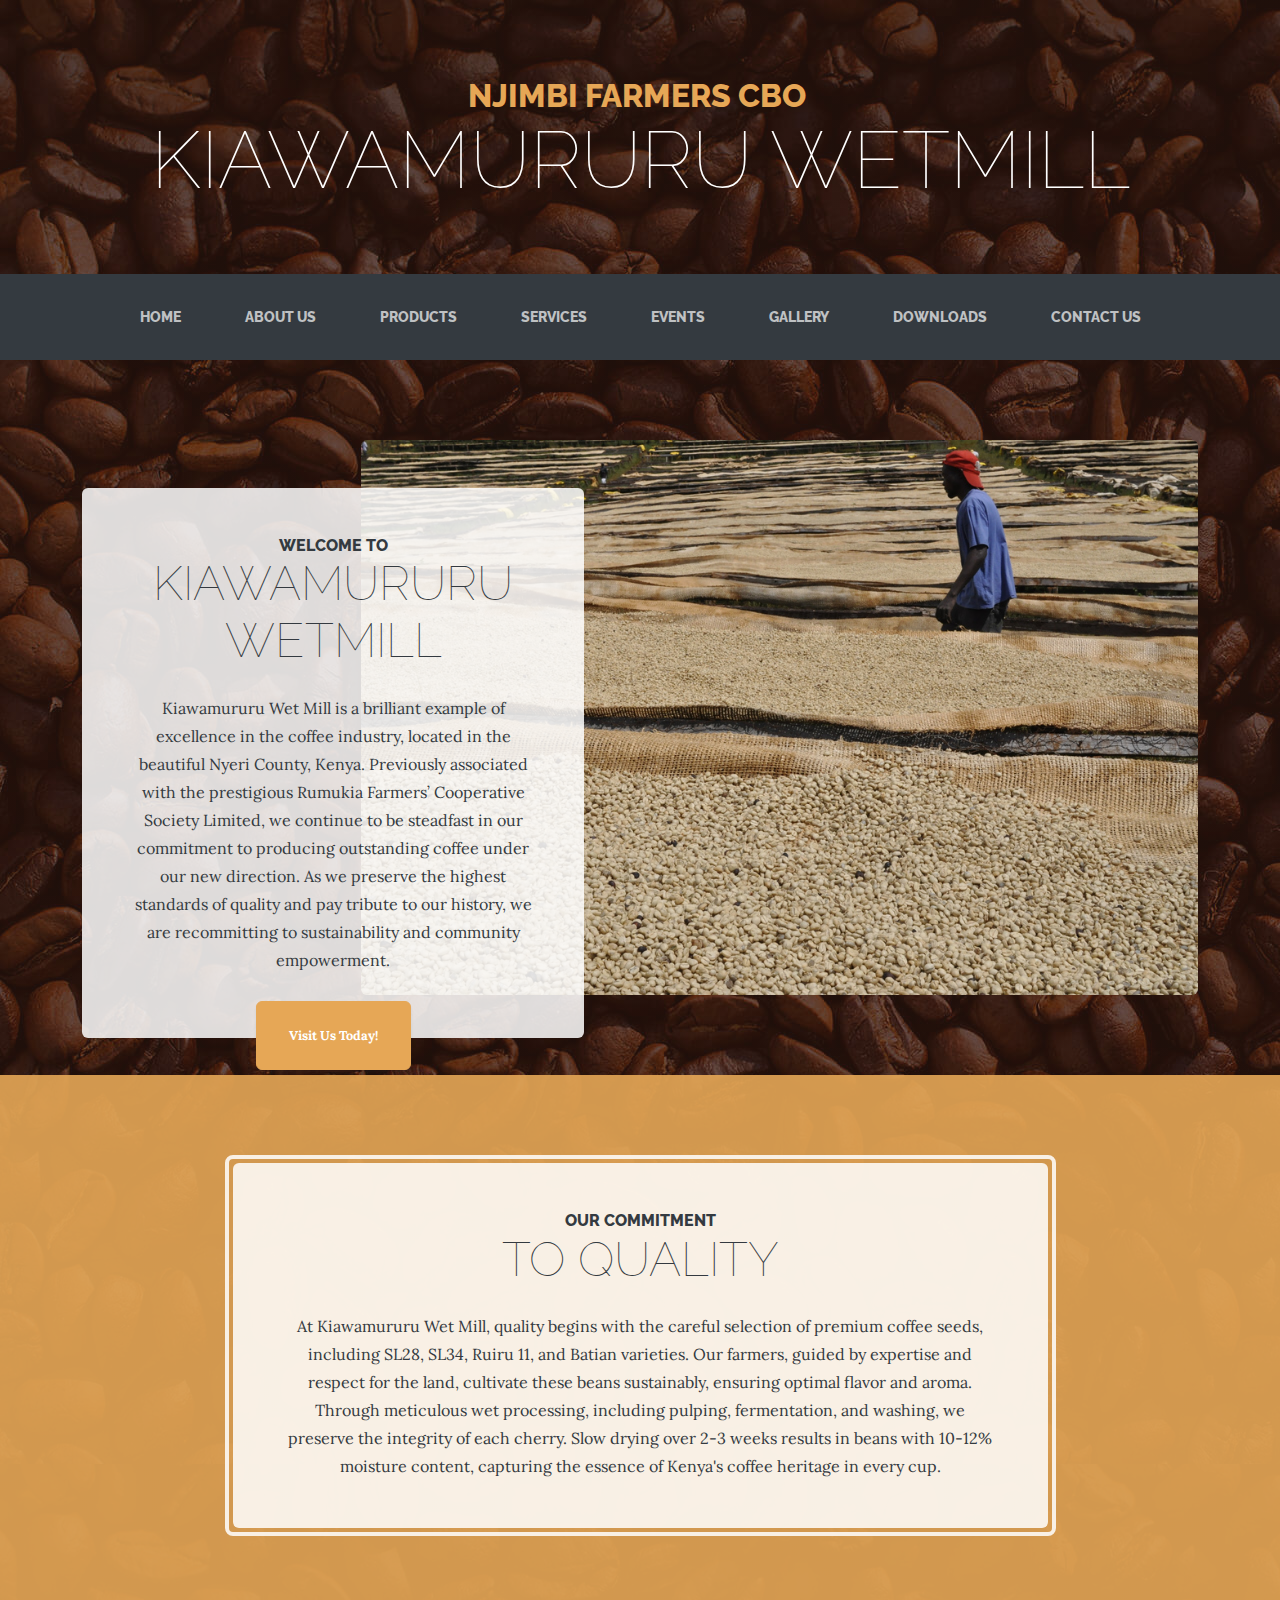
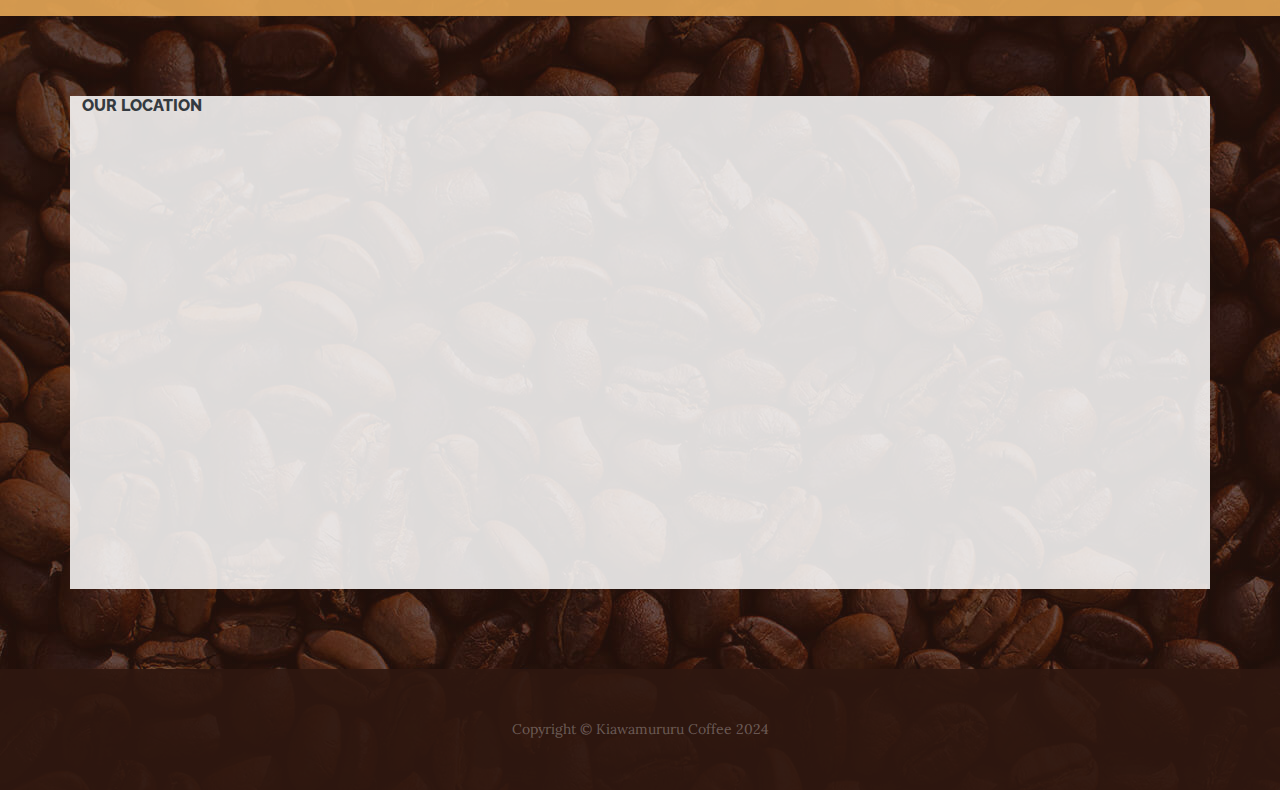
==== commit f451d7b5: "patrick update on Wed May 15 08:10:53 AM EAT 2024" ====
--- a/index.html
+++ b/index.html
@@ -39,7 +39,7 @@
     </nav>
     <section class="page-section clearfix">
         <div class="container">
-            <div class="intro"><img class="img-fluid intro-img mb-3 mb-lg-0 rounded" src="assets/img/intro.jpg">
+            <div class="intro"><img class="img-fluid intro-img mb-3 mb-lg-0 rounded" src="assets/img/clipboard-image.png">
                 <div class="text-center intro-text p-5 rounded bg-faded">
                     <h2 class="section-heading mb-4"><span class="section-heading-upper">Welcome To</span><span class="section-heading-lower">kiawamururu wetmill</span></h2>
                     <p class="mb-3">Kiawamururu Wet Mill is a brilliant example of excellence in the coffee industry, located in the beautiful Nyeri County, Kenya. Previously associated with the prestigious Rumukia Farmers’ Cooperative Society Limited, we continue to be steadfast in our commitment to producing outstanding coffee under our new direction. As we preserve the highest standards of quality and pay tribute to our history, we are recommitting to sustainability and community empowerment.</p>
@@ -48,7 +48,7 @@
             </div>
         </div>
     </section>
-    <section class="cta" margin-top="10em">
+    <section class="page-section cta">
         <div class="container">
             <div class="row">
                 <div class="col-xl-9 mx-auto">
@@ -59,6 +59,15 @@
                 </div>
             </div>
         </div>
+    </section>
+
+    <section class="page-section clearfix">
+        <div class="container">
+            <div class="row bg-faded">
+                <h2 class="section-heading mb-4 "><span class="section-heading-upper">Our LOcation</span></h2>
+        <iframe src="https://www.google.com/maps/embed?pb=!1m18!1m12!1m3!1d510631.6582923315!2d36.673852394983165!3d-0.9147593619628935!2m3!1f0!2f0!3f0!3m2!1i1024!2i768!4f13.1!3m3!1m2!1s0x18288c0e5eaaaaab%3A0x5ec3673e628356b!2sKiawamururu%20Coffee%20Factory!5e0!3m2!1sen!2ske!4v1715749401433!5m2!1sen!2ske" width="600" height="450" style="border:0;" allowfullscreen="" loading="lazy" referrerpolicy="no-referrer-when-downgrade"></iframe>
+    </div>
+</div>
     </section>
     <footer class="text-center footer text-faded py-5">
         <div class="container">
